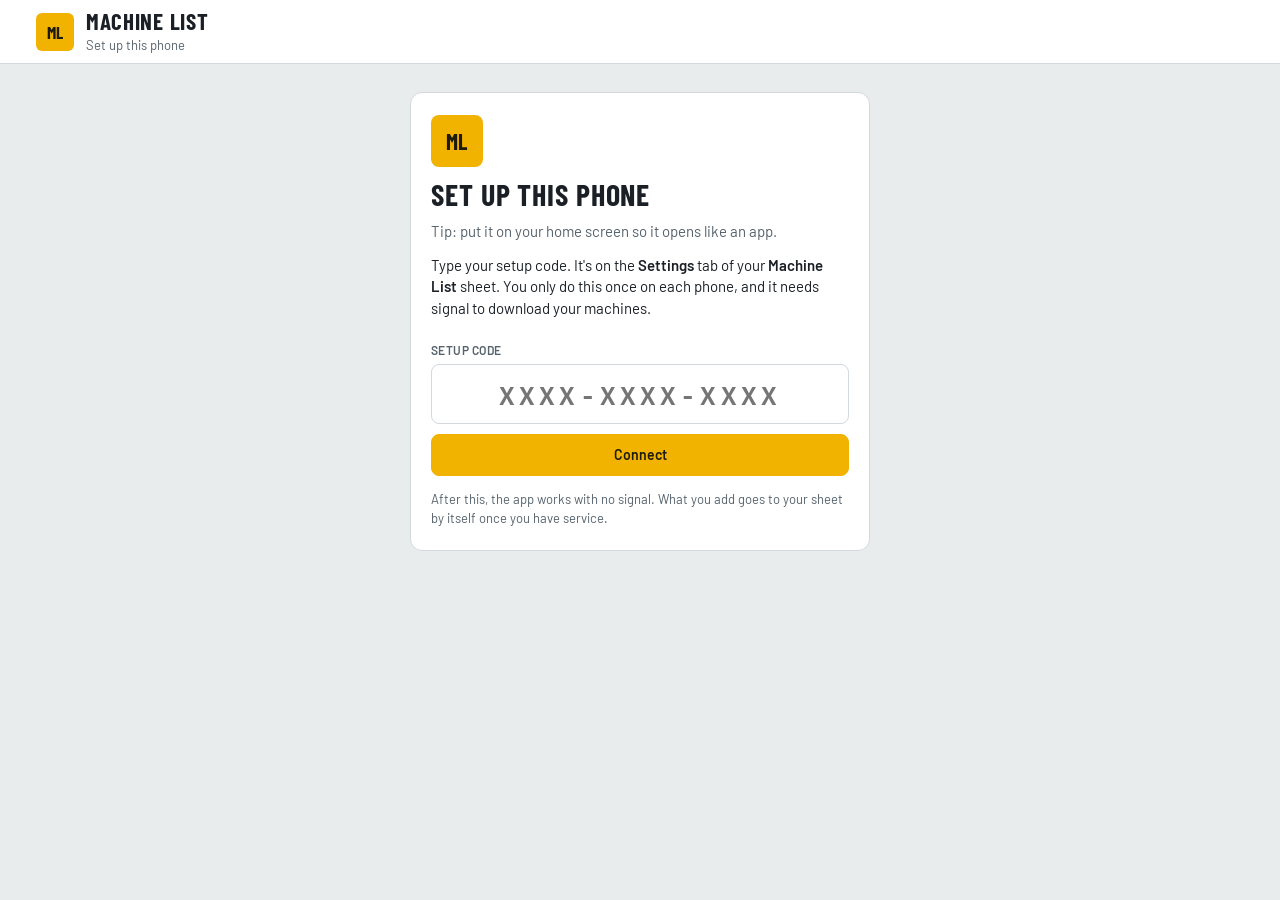
==== index.html @ 761a9145 "Machine List app: works offline, syncs to the private sheet Co-Authored-By: Claude Opus 5.5 <noreply" ====
<!DOCTYPE html>
<html lang="en">
<head>
<meta charset="utf-8">
<meta name="viewport" content="width=device-width, initial-scale=1, viewport-fit=cover">
<title>Machine List</title>
<meta name="description" content="Your machines, hours, service, parts and problems. Works with no signal.">
<meta name="theme-color" content="#FFFFFF" media="(prefers-color-scheme: light)">
<meta name="theme-color" content="#1A1E22" media="(prefers-color-scheme: dark)">
<meta name="mobile-web-app-capable" content="yes">
<meta name="apple-mobile-web-app-capable" content="yes">
<meta name="apple-mobile-web-app-title" content="Machines">
<meta name="apple-mobile-web-app-status-bar-style" content="default">
<meta name="format-detection" content="telephone=no">
<meta name="robots" content="noindex, nofollow">
<link rel="manifest" href="manifest.webmanifest">
<link rel="icon" type="image/png" sizes="192x192" href="icons/icon-192.png">
<link rel="apple-touch-icon" href="icons/apple-touch-icon.png">
<link rel="stylesheet" href="fonts/fonts.css">
<link rel="stylesheet" href="styles.css">
</head>
<body>
<header class="appbar">
  <div class="appbar-in">
    <div class="brand">
      <div class="brand-mark" id="brandMark" aria-hidden="true">ML</div>
      <div><h1 id="brandName">Machine List</h1><p id="subline">Loading…</p></div>
    </div>
    <nav class="tabs" id="tabs" role="tablist" aria-label="App sections" hidden>
      <button class="tab" role="tab" id="tab-fleet" data-tab="fleet" aria-selected="true">Fleet</button>
      <button class="tab" role="tab" id="tab-due" data-tab="due" aria-selected="false">Due <span class="count" id="dueCount" hidden></span></button>
      <button class="tab" role="tab" id="tab-changes" data-tab="changes" aria-selected="false">Changes <span class="count" id="chCount" hidden></span></button>
      <button class="me-btn" id="meBtn" data-tab="me" aria-pressed="false" aria-label="You: sync, app lock and backup" hidden>
        <svg viewBox="0 0 24 24" aria-hidden="true"><circle cx="12" cy="8" r="4"></circle><path d="M4 21c0-4 3.6-7 8-7s8 3 8 7"></path></svg><span id="meName">Me</span>
      </button>
    </nav>
  </div>
</header>
<main class="layout" id="layout" hidden>
  <section class="pane-list" aria-label="Equipment lists">
    <div id="view-fleet" class="stack">
      <div class="tools">
        <div class="summary" id="summary"></div>
        <div class="search-wrap">
          <svg viewBox="0 0 24 24" aria-hidden="true"><circle cx="11" cy="11" r="7"></circle><path d="m20 20-3.5-3.5"></path></svg>
          <input id="q" class="search" type="search" placeholder="Search name, make, bucket, serial…" aria-label="Search equipment" autocomplete="off">
        </div>
        <div class="chips" id="whoChips" role="group" aria-label="Show one kind of equipment"></div>
      </div>
      <div id="fleetBody" class="stack"></div>
    </div>
    <div id="view-due" class="stack" hidden></div>
    <div id="view-changes" class="stack" hidden></div>
    <div id="view-me" class="stack" hidden></div>
  </section>
  <section class="pane-detail" id="detail" aria-label="Unit details"></section>
</main>
<main class="signin" id="signin" hidden></main>
<div class="lock" id="lock" role="dialog" aria-modal="true" aria-label="App lock" hidden></div>
<div class="toast" id="toast" role="status" aria-live="polite"></div>
<noscript><p style="padding:16px">Machine List needs JavaScript turned on.</p></noscript>
<script src="version.js"></script>
<script src="config.js"></script>
<script src="core.js"></script>
<script src="sync-core.js"></script>
<script src="app.js"></script>
</body>
</html>
---- fonts/fonts.css ----
/* Fonts are stored with the app so it looks the same with no signal. */
@font-face { font-family: "Barlow Condensed"; font-style: normal; font-weight: 600; font-display: swap; src: url("barlow-condensed-latin-600-normal.woff2") format("woff2"); }
@font-face { font-family: "Barlow Condensed"; font-style: normal; font-weight: 700; font-display: swap; src: url("barlow-condensed-latin-700-normal.woff2") format("woff2"); }
@font-face { font-family: "Barlow"; font-style: normal; font-weight: 400; font-display: swap; src: url("barlow-latin-400-normal.woff2") format("woff2"); }
@font-face { font-family: "Barlow"; font-style: normal; font-weight: 500; font-display: swap; src: url("barlow-latin-500-normal.woff2") format("woff2"); }
@font-face { font-family: "Barlow"; font-style: normal; font-weight: 600; font-display: swap; src: url("barlow-latin-600-normal.woff2") format("woff2"); }
@font-face { font-family: "IBM Plex Mono"; font-style: normal; font-weight: 400; font-display: swap; src: url("ibm-plex-mono-latin-400-normal.woff2") format("woff2"); }
@font-face { font-family: "IBM Plex Mono"; font-style: normal; font-weight: 500; font-display: swap; src: url("ibm-plex-mono-latin-500-normal.woff2") format("woff2"); }
@font-face { font-family: "IBM Plex Mono"; font-style: normal; font-weight: 600; font-display: swap; src: url("ibm-plex-mono-latin-600-normal.woff2") format("woff2"); }
---- styles.css ----
/* Layout: sticky app bar with three tabs; on phones the list and a unit's page swap places,
   on wide screens the list sits beside the open unit. Machine-yellow ID plates, hour-meter digits.
   Same look as the crew equipment app; the private-app pieces (setup, PIN lock, sync) are at the end. */
:root {
  --bg: #E9ECEC;
  --surface: #FFFFFF;
  --surface-2: #F3F5F5;
  --ink: #1A2026;
  --ink-2: #56626C;
  --line: #D3D9DC;
  --accent: #F2B300;
  --accent-ink: #1E1A0C;
  --accent-soft: #FFF2C2;
  --rivet: #8A6A00;
  --focus: #0B63B6;
  --over: #B3261E;  --over-bg: #FBE7E5;
  --soon: #7A4F00;  --soon-bg: #FFEDC2;
  --ok: #22652A;    --ok-bg: #E2F1E3;
  --idle: #66717A;  --idle-bg: #EBEEF0;
  --shop: #1C7536;  --shop-bg: #D5F0DC;
  --prob: #C2410C;  --prob-bg: #FFE1CC;
  --meter-bg: #1A2026; --meter-fg: #F4F6F6; --meter-shade: rgba(0, 0, 0, .35);
  --shadow: 0 1px 2px rgba(16, 22, 28, .06), 0 6px 20px rgba(16, 22, 28, .07);
  --f-display: "Barlow Condensed", "Arial Narrow", "Roboto Condensed", sans-serif;
  --f-body: "Barlow", "Segoe UI", system-ui, -apple-system, sans-serif;
  --f-mono: "IBM Plex Mono", ui-monospace, "SFMono-Regular", Menlo, Consolas, monospace;
}
@media (prefers-color-scheme: dark) {
  :root:not([data-theme="light"]) {
    --bg: #111417; --surface: #1A1E22; --surface-2: #21262B; --ink: #E7EAEC; --ink-2: #A1ABB3; --line: #2F363C;
    --accent: #F2B300; --accent-ink: #1E1A0C; --accent-soft: #3A3014; --rivet: #7A5D00; --focus: #6FB2FF;
    --over: #FF8A80; --over-bg: #3B1D1B; --soon: #FFCB57; --soon-bg: #3A2E12; --ok: #7DD383; --ok-bg: #1B3220;
    --idle: #9AA4AC; --idle-bg: #262C31; --shop: #6ED38B; --shop-bg: #163421; --prob: #FF9A5A; --prob-bg: #40250F; --meter-bg: #07090B; --meter-fg: #E7EAEC; --meter-shade: rgba(0, 0, 0, .45);
    --shadow: 0 1px 2px rgba(0, 0, 0, .3), 0 6px 20px rgba(0, 0, 0, .25);
    color-scheme: dark;
  }
}
:root[data-theme="dark"] {
  --bg: #111417; --surface: #1A1E22; --surface-2: #21262B; --ink: #E7EAEC; --ink-2: #A1ABB3; --line: #2F363C;
  --accent: #F2B300; --accent-ink: #1E1A0C; --accent-soft: #3A3014; --rivet: #7A5D00; --focus: #6FB2FF;
  --over: #FF8A80; --over-bg: #3B1D1B; --soon: #FFCB57; --soon-bg: #3A2E12; --ok: #7DD383; --ok-bg: #1B3220;
  --idle: #9AA4AC; --idle-bg: #262C31; --shop: #6ED38B; --shop-bg: #163421; --prob: #FF9A5A; --prob-bg: #40250F; --meter-bg: #07090B; --meter-fg: #E7EAEC; --meter-shade: rgba(0, 0, 0, .45);
  --shadow: 0 1px 2px rgba(0, 0, 0, .3), 0 6px 20px rgba(0, 0, 0, .25);
  color-scheme: dark;
}

* { box-sizing: border-box; }
[hidden] { display: none !important; }
body { margin: 0; background: var(--bg); color: var(--ink); font: 400 15px/1.45 var(--f-body); -webkit-font-smoothing: antialiased; }
body::before { content: ""; position: fixed; inset: 0 0 auto; height: env(safe-area-inset-top, 0px); z-index: 10; background: var(--surface); }
button, input, select, textarea { font: inherit; color: inherit; }
button { cursor: pointer; }
:where(button, a, input, select, summary, textarea):focus-visible { outline: 3px solid var(--focus); outline-offset: 2px; }
h1, h2, h3 { text-wrap: balance; }
.num, .hrs, .plate, .pn { font-variant-numeric: tabular-nums; }

/* ---------- app bar */
.appbar { position: sticky; top: env(safe-area-inset-top, 0px); z-index: 6; background: var(--surface); border-bottom: 1px solid var(--line); }
.appbar-in { max-width: 1240px; margin: 0 auto; padding-block: 10px 0; padding-left: max(16px, env(safe-area-inset-left, 0px)); padding-right: max(16px, env(safe-area-inset-right, 0px)); display: flex; flex-wrap: wrap; align-items: flex-end; justify-content: space-between; gap: 6px 20px; }
.brand { display: flex; align-items: center; gap: 12px; min-width: 0; padding-bottom: 8px; }
.brand-mark { width: 38px; height: 38px; flex: none; border-radius: 6px; background: var(--accent); color: var(--accent-ink); display: grid; place-items: center; font: 700 17px/1 var(--f-display); letter-spacing: .02em; }
.brand h1 { margin: 0; font: 700 23px/1 var(--f-display); letter-spacing: .03em; text-transform: uppercase; }
.brand p { margin: 3px 0 0; font-size: 13px; color: var(--ink-2); }
.tabs { display: flex; gap: 2px; width: 100%; }
.tab { appearance: none; border: 0; background: none; color: var(--ink-2); font: 600 15px/1 var(--f-body); padding: 12px 12px 11px; border-bottom: 3px solid transparent; display: inline-flex; align-items: center; gap: 7px; }
.tab[aria-selected="true"] { color: var(--ink); border-bottom-color: var(--accent); }
.tab .count { font: 600 12px/1 var(--f-mono); padding: 3px 6px; border-radius: 999px; background: var(--idle-bg); color: var(--idle); }
.tab .count.hot { background: var(--over-bg); color: var(--over); }
.tab .count[hidden] { display: none; }
@media (min-width: 760px) { .tabs { width: auto; } }

/* ---------- layout */
.layout { max-width: 1240px; margin: 0 auto; padding-block: 16px 48px; padding-left: max(16px, env(safe-area-inset-left, 0px)); padding-right: max(16px, env(safe-area-inset-right, 0px)); display: grid; gap: 20px; }
.pane-list, .pane-detail { min-width: 0; display: grid; gap: 14px; align-content: start; }
@media (min-width: 980px) {
  html, body { height: 100%; overflow: hidden; }
  body { display: flex; flex-direction: column; }
  .appbar { position: relative; top: auto; flex: none; }
  .layout { flex: 1 1 auto; min-height: 0; width: 100%; grid-template-columns: 410px minmax(0, 1fr); grid-template-rows: minmax(0, 1fr); padding-block: 16px 0; }
  .pane-list, .pane-detail { min-height: 0; overflow-y: auto; overscroll-behavior: contain; padding-bottom: 28px; }
  .pane-list { padding-right: 4px; }
  .back { display: none !important; }
}
@media (max-width: 979px) {
  body.detail-open .pane-list { display: none; }
  body:not(.detail-open) .pane-detail { display: none; }
}

/* ---------- shared pieces */
.card { background: var(--surface); border: 1px solid var(--line); border-radius: 12px; }
.card-pad { padding: 14px 16px; }
.eyebrow { font: 600 12px/1 var(--f-body); letter-spacing: .08em; text-transform: uppercase; color: var(--ink-2); }
.plate { position: relative; display: inline-flex; align-items: center; white-space: nowrap; font: 600 12px/1 var(--f-mono); letter-spacing: .03em; color: var(--accent-ink); background: var(--accent); padding: 5px 7px 5px 13px; border-radius: 3px; }
.plate::before { content: ""; position: absolute; left: 5px; top: 50%; width: 4px; height: 4px; margin-top: -2px; border-radius: 50%; background: var(--rivet); }
.plate.lg { font-size: 14px; padding: 6px 9px 6px 15px; }
.pill { display: inline-block; white-space: nowrap; font: 600 11px/1 var(--f-body); letter-spacing: .07em; text-transform: uppercase; padding: 5px 8px; border-radius: 999px; background: var(--idle-bg); color: var(--idle); }
.pill.over { background: var(--over-bg); color: var(--over); }
.pill.soon { background: var(--soon-bg); color: var(--soon); }
.pill.ok { background: var(--ok-bg); color: var(--ok); }
.pill.need { background: var(--accent-soft); color: var(--soon); }
.btn { appearance: none; border: 1px solid var(--line); background: var(--surface); color: var(--ink); font: 600 14px/1 var(--f-body); padding: 11px 14px; min-height: 42px; border-radius: 8px; display: inline-flex; align-items: center; justify-content: center; gap: 6px; }
.btn:hover { background: var(--surface-2); }
.btn.primary { background: var(--accent); border-color: var(--accent); color: var(--accent-ink); }
.btn.primary:hover { filter: brightness(.96); }
.btn.quiet { border-color: transparent; background: transparent; color: var(--ink-2); }
.btn.small { min-height: 34px; padding: 8px 11px; font-size: 13px; }
.btn[disabled] { opacity: .5; cursor: default; }
.row-actions { display: flex; flex-wrap: wrap; gap: 8px; }
.muted { color: var(--ink-2); }
.empty-state { padding: 28px 20px; text-align: center; color: var(--ink-2); }
.empty-state h3 { margin: 0 0 6px; font: 700 20px/1.1 var(--f-display); color: var(--ink); text-transform: uppercase; letter-spacing: .03em; }
.empty-state p { margin: 0 auto; max-width: 42ch; }

/* ---------- fleet tools */
.tools { display: grid; gap: 10px; }
.search { width: 100%; min-height: 46px; border: 1px solid var(--line); background: var(--surface); border-radius: 10px; padding: 10px 14px 10px 40px; font-size: 16px; background-image: linear-gradient(transparent, transparent); }
.search-wrap { position: relative; }
.search-wrap svg { position: absolute; left: 13px; top: 50%; transform: translateY(-50%); width: 18px; height: 18px; stroke: var(--ink-2); fill: none; stroke-width: 2; pointer-events: none; }
.chips { display: flex; gap: 6px; overflow-x: auto; padding-bottom: 2px; scrollbar-width: none; }
.chips::-webkit-scrollbar { display: none; }
.chip { appearance: none; flex: none; border: 1px solid var(--line); background: var(--surface); color: var(--ink-2); font: 600 13px/1 var(--f-body); padding: 8px 11px; border-radius: 999px; display: inline-flex; gap: 6px; align-items: center; }
.chip[aria-pressed="true"] { background: var(--ink); border-color: var(--ink); color: var(--surface); }
.chip .n { font: 600 12px/1 var(--f-mono); opacity: .75; }
.summary { display: grid; grid-template-columns: repeat(3, minmax(0, 1fr)); gap: 8px; }
.sum { appearance: none; text-align: left; border: 1px solid var(--line); background: var(--surface); border-radius: 10px; padding: 10px 12px; display: grid; gap: 4px; }
.sum b { font: 700 26px/1 var(--f-display); }
.sum span { font-size: 12px; color: var(--ink-2); text-transform: uppercase; letter-spacing: .06em; font-weight: 600; }
.sum.over b { color: var(--over); } .sum.soon b { color: var(--soon); }
.sum[aria-pressed="true"] { outline: 2px solid var(--ink); outline-offset: -1px; }

/* ---------- fleet list */
.group { background: var(--surface); border: 1px solid var(--line); border-radius: 12px; overflow: hidden; }
.group-h { display: flex; justify-content: space-between; align-items: baseline; gap: 10px; padding: 10px 14px 9px; background: var(--surface-2); border-bottom: 1px solid var(--line); }
.group-h h2 { margin: 0; font: 700 16px/1 var(--f-display); letter-spacing: .07em; text-transform: uppercase; }
.group-h span { font: 500 12px/1 var(--f-mono); color: var(--ink-2); }
.unit-row { position: relative; appearance: none; width: 100%; display: grid; grid-template-columns: 64px minmax(0, 1fr) auto; align-items: center; gap: 12px; text-align: left; border: 0; border-top: 1px solid var(--line); background: var(--surface); padding: 11px 14px; }
.unit-row:first-of-type { border-top: 0; }
.unit-row:hover { background: var(--surface-2); }
.unit-row[aria-current="true"] { background: var(--accent-soft); }
.u-main { min-width: 0; display: grid; gap: 2px; }
.u-name { font: 700 19px/1.1 var(--f-display); letter-spacing: .01em; overflow-wrap: anywhere; }
.u-sub { font-size: 13px; color: var(--ink-2); white-space: nowrap; overflow: hidden; text-overflow: ellipsis; }
.u-side { display: grid; justify-items: end; gap: 5px; }
.hrs { font: 500 12px/1 var(--f-mono); color: var(--ink-2); white-space: nowrap; }
.unit-row .plate { justify-self: start; }

/* ---------- unit page */
.d-head { display: grid; gap: 10px; }
.back { justify-self: start; }
.d-title { display: grid; gap: 8px; }
.d-title h2 { margin: 0; font: 700 34px/1 var(--f-display); letter-spacing: .01em; overflow-wrap: anywhere; }
.d-title .line { display: flex; flex-wrap: wrap; align-items: center; gap: 8px 10px; }
.d-meta { margin: 0; color: var(--ink-2); }
.meter-card { display: grid; gap: 12px; }
.meter-top { display: flex; flex-wrap: wrap; align-items: center; justify-content: space-between; gap: 12px; }
.meter { display: flex; gap: 3px; }
.meter span { display: inline-grid; place-items: center; width: 30px; height: 42px; border-radius: 3px; background: var(--meter-bg); color: var(--meter-fg); font: 500 25px/1 var(--f-mono); box-shadow: inset 0 -14px 12px -8px var(--meter-shade), inset 0 12px 10px -8px var(--meter-shade); }
.meter.dim span { color: var(--ink-2); }
.meter-sub { font-size: 13px; color: var(--ink-2); }
.meter-sub b { color: var(--ink); font-weight: 600; }
.card h3 { margin: 0; font: 700 18px/1 var(--f-display); letter-spacing: .06em; text-transform: uppercase; }
.card-h { display: flex; justify-content: space-between; align-items: center; gap: 10px; }

.svc-list { display: grid; }
.svc { padding: 12px 0; border-top: 1px solid var(--line); display: grid; gap: 6px; }
.svc:first-child { border-top: 0; padding-top: 4px; }
.svc-top { display: flex; justify-content: space-between; align-items: center; gap: 10px; }
.svc-name { font-weight: 600; }
.svc-line { font-size: 13px; color: var(--ink-2); }
.svc-line b { color: var(--ink); font-weight: 600; font-variant-numeric: tabular-nums; }

.att-list { display: flex; flex-wrap: wrap; gap: 8px; }
.att { display: inline-flex; align-items: center; gap: 6px; border: 1px solid var(--line); background: var(--surface-2); border-radius: 8px; padding: 7px 10px; font-weight: 500; }
.att button { border: 0; background: none; color: var(--ink-2); padding: 0 2px; font-size: 18px; line-height: 1; }

.sec { background: var(--surface); border: 1px solid var(--line); border-radius: 12px; overflow: hidden; }
.sec > summary { list-style: none; display: flex; align-items: center; justify-content: space-between; gap: 10px; padding: 13px 16px; cursor: pointer; }
.sec > summary::-webkit-details-marker { display: none; }
.sec > summary h3 { margin: 0; font: 700 17px/1 var(--f-display); letter-spacing: .06em; text-transform: uppercase; }
.sec > summary .fill { font: 500 12px/1 var(--f-mono); color: var(--ink-2); white-space: nowrap; }
.sec > summary::after { content: ""; flex: none; width: 9px; height: 9px; border-right: 2px solid var(--ink-2); border-bottom: 2px solid var(--ink-2); transform: rotate(45deg); margin: -4px 4px 0 0; transition: transform .15s; }
.sec[open] > summary::after { transform: rotate(-135deg); margin-top: 4px; }
.sec > summary .grow { flex: 1; display: flex; justify-content: space-between; align-items: center; gap: 10px; min-width: 0; }
.f-row { display: grid; grid-template-columns: minmax(0, 1fr) minmax(0, 1.25fr); gap: 4px 14px; align-items: center; padding: 8px 16px; border-top: 1px solid var(--line); }
.f-label { font-size: 13px; color: var(--ink-2); display: flex; flex-wrap: wrap; align-items: center; gap: 6px; }
.f-val { appearance: none; border: 0; background: none; text-align: left; padding: 6px 8px; margin: 0 -8px; border-radius: 6px; min-height: 34px; font-weight: 500; overflow-wrap: anywhere; display: flex; align-items: center; gap: 8px; flex-wrap: wrap; }
.f-val:hover { background: var(--surface-2); }
.f-val.pn { font-family: var(--f-mono); font-size: 14px; }
.f-val.empty { color: var(--ink-2); font-weight: 400; }
.f-val.ro { cursor: default; }
.f-val.ro:hover { background: none; }
.f-row.na .f-label, .f-row.na .f-val { opacity: .55; }
.flag { font: 600 10px/1 var(--f-body); letter-spacing: .07em; text-transform: uppercase; color: var(--soon); background: var(--accent-soft); border-radius: 4px; padding: 3px 5px; }
@media (max-width: 460px) { .f-row { grid-template-columns: 1fr; padding-block: 9px; } .f-val { margin: 0 -8px; } }

.editor { display: grid; gap: 10px; padding: 10px 0 2px; grid-column: 1 / -1; }
.editor .inputs { display: grid; gap: 10px; grid-template-columns: repeat(auto-fit, minmax(150px, 1fr)); }
.editor label { display: grid; gap: 5px; font-size: 12px; font-weight: 600; letter-spacing: .04em; text-transform: uppercase; color: var(--ink-2); }
.editor input, .editor select, .editor textarea { width: 100%; min-height: 44px; border: 1px solid var(--line); background: var(--surface); border-radius: 8px; padding: 9px 11px; font-size: 16px; text-transform: none; letter-spacing: 0; font-weight: 400; color: var(--ink); }
.editor textarea { min-height: 80px; resize: vertical; }
.editor .hint { font-size: 13px; color: var(--ink-2); margin: 0; }
.editor .warn { font-size: 13px; color: var(--over); margin: 0; font-weight: 600; }
.toggle { display: flex; align-items: center; gap: 10px; padding: 4px 2px; color: var(--ink-2); font-size: 14px; }
.toggle input { width: 20px; height: 20px; accent-color: var(--accent); }

/* ---------- due + changes */
.list { display: grid; }
.item { appearance: none; width: 100%; text-align: left; border: 0; border-top: 1px solid var(--line); background: var(--surface); padding: 12px 14px; display: grid; grid-template-columns: 64px minmax(0, 1fr) auto; gap: 12px; align-items: center; }
.item:first-child { border-top: 0; }
button.item:hover { background: var(--surface-2); }
.item .t { font-weight: 600; overflow-wrap: anywhere; }
.item .s { font-size: 13px; color: var(--ink-2); overflow-wrap: anywhere; }
.ch { padding: 12px 14px; border-top: 1px solid var(--line); display: grid; gap: 6px; }
.ch:first-child { border-top: 0; }
.ch-top { display: flex; flex-wrap: wrap; align-items: center; gap: 8px; }
.ch-top .t { font: 700 18px/1 var(--f-display); flex: 1; min-width: 0; overflow-wrap: anywhere; }
.ch-field { font-size: 13px; color: var(--ink-2); }
.ch-diff { display: flex; flex-wrap: wrap; align-items: baseline; gap: 6px 10px; overflow-wrap: anywhere; }
.ch-diff .from { color: var(--ink-2); text-decoration: line-through; text-decoration-thickness: 1px; }
.ch-diff .arrow { color: var(--ink-2); }
.ch-diff .to { font-weight: 600; }
.ch-meta { font-size: 12px; color: var(--ink-2); }
.intro { display: grid; gap: 10px; }
.intro p { margin: 0; max-width: 62ch; }

.toast { position: fixed; left: 50%; bottom: calc(16px + env(safe-area-inset-bottom, 0px)); transform: translate(-50%, 20px); opacity: 0; pointer-events: none; z-index: 20; background: var(--ink); color: var(--surface); padding: 11px 16px; border-radius: 10px; font-weight: 500; box-shadow: var(--shadow); max-width: min(92vw, 520px); transition: opacity .2s, transform .2s; }
.toast.show { opacity: 1; transform: translate(-50%, 0); }
@media (prefers-reduced-motion: reduce) { .toast, .sec > summary::after { transition: none; } }
.stack { display: grid; gap: 14px; align-content: start; min-width: 0; }

/* ---------- location, problems, fuel */
.unit-row.at-shop { background: var(--shop-bg); box-shadow: inset 6px 0 0 var(--shop); }
.unit-row.has-problem { background: var(--prob-bg); box-shadow: inset 6px 0 0 var(--prob); }
.unit-row.at-shop:hover, .unit-row.has-problem:hover { filter: brightness(.97); }
.unit-row.at-shop[aria-current="true"], .unit-row.has-problem[aria-current="true"] { outline: 2px solid var(--accent); outline-offset: -2px; }
.tag { display: inline-block; font: 600 10.5px/1 var(--f-body); letter-spacing: .06em; text-transform: uppercase; padding: 3px 6px; border-radius: 4px; margin-right: 6px; vertical-align: 1px; color: var(--surface); }
.tag.shop { background: var(--shop); }
.tag.prob { background: var(--prob); }
.fuel-flag { position: relative; display: inline-flex; vertical-align: -3px; margin-left: 8px; color: var(--over); }
.fuel-flag svg { width: 19px; height: 19px; fill: none; stroke: currentColor; stroke-width: 2; stroke-linecap: round; stroke-linejoin: round; }
.sr { position: absolute; width: 1px; height: 1px; overflow: hidden; clip: rect(0 0 0 0); white-space: nowrap; }
.name-line { display: flex; align-items: center; flex-wrap: wrap; gap: 10px 18px; }
.name-line h2 { margin: 0; font: 700 34px/1 var(--f-display); letter-spacing: .01em; overflow-wrap: anywhere; min-width: 0; }
.fuel-btn { margin-left: auto; appearance: none; display: inline-flex; align-items: center; gap: 6px; border: 1px solid var(--line); background: var(--surface); color: var(--ink-2); border-radius: 999px; padding: 6px 12px 6px 9px; min-height: 36px; font: 600 13px/1 var(--f-body); }
.fuel-btn svg { width: 18px; height: 18px; fill: none; stroke: currentColor; stroke-width: 2; stroke-linecap: round; stroke-linejoin: round; }
.fuel-btn.on { background: var(--over-bg); border-color: var(--over); color: var(--over); }
.fuel-note { margin: 0; font-size: 13px; font-weight: 600; color: var(--over); }
.loc-card, .prob-card { display: grid; gap: 10px; }
.loc-card.shop { border-color: var(--shop); box-shadow: inset 6px 0 0 var(--shop); }
.loc-now { display: flex; flex-wrap: wrap; align-items: center; gap: 8px 12px; font: 700 26px/1.15 var(--f-display); letter-spacing: .01em; overflow-wrap: anywhere; }
.loc-now .loc-none { font: 400 15px/1.4 var(--f-body); }
.pill.shop { background: var(--shop-bg); color: var(--shop); }
.btn.warn { border-color: var(--prob); color: var(--prob); background: var(--surface); }
.btn.warn:hover { background: var(--prob-bg); }
.btn.warn.solid { background: var(--prob); color: var(--surface); }
.prob-card.has { border-color: var(--prob); box-shadow: inset 6px 0 0 var(--prob); }
.prob-count { display: inline-block; margin-left: 6px; padding: 3px 6px; border-radius: 4px; background: var(--prob); color: var(--surface); letter-spacing: .05em; }
.prob-list { display: grid; }
.prob-item { padding: 10px 0; border-top: 1px solid var(--line); display: grid; gap: 6px; }
.prob-list .prob-item:first-child { border-top: 0; padding-top: 2px; }
.prob-text { margin: 0; white-space: pre-wrap; overflow-wrap: anywhere; font-weight: 500; }
.prob-meta { font-size: 12px; color: var(--ink-2); }
details.fixed > summary { cursor: pointer; color: var(--ink-2); font-size: 13px; font-weight: 600; padding: 4px 0; }
.chips.wrap { flex-wrap: wrap; overflow: visible; }
.sum b { font-size: 24px; }
.sum.problem b { color: var(--prob); }
.sum.shop b { color: var(--shop); }
.sum.fuel b { color: var(--over); }

/* ---------- header person button, sign-in, me */
.tabs { align-items: center; }
.me-btn { margin-left: auto; flex: none; appearance: none; display: inline-flex; align-items: center; justify-content: center; gap: 6px; border: 1px solid var(--line); background: var(--surface); color: var(--ink); border-radius: 999px; padding: 6px 13px 6px 9px; min-height: 38px; min-width: 40px; font: 600 14px/1 var(--f-body); max-width: 40vw; }
.me-btn span { overflow: hidden; text-overflow: ellipsis; white-space: nowrap; }
.me-btn svg { flex: none; width: 20px; height: 20px; fill: none; stroke: currentColor; stroke-width: 2; stroke-linecap: round; }
.me-btn[aria-pressed="true"] { background: var(--ink); border-color: var(--ink); color: var(--surface); }
@media (max-width: 479px) { .me-btn { padding: 8px; } .me-btn span { display: none; } .tab { padding-inline: 10px; } }
@media (min-width: 760px) { .me-btn { margin-left: 14px; } }
.u-sub { white-space: normal; display: -webkit-box; -webkit-box-orient: vertical; -webkit-line-clamp: 2; line-clamp: 2; }
#subline.warn { color: var(--prob); font-weight: 600; }

.signin { display: grid; justify-items: center; align-content: start; padding: 28px 16px 48px; }
@media (min-width: 980px) { .signin { flex: 1 1 auto; overflow-y: auto; } }
.signin-card { width: min(100%, 440px); display: grid; gap: 12px; padding: 22px 20px; }
.signin-card h2 { margin: 0; font: 700 30px/1 var(--f-display); letter-spacing: .03em; text-transform: uppercase; }
.signin-card p { margin: 0; }
.signin-msg { font-weight: 600; color: var(--prob); }
.brand-mark.lg { width: 52px; height: 52px; font-size: 22px; border-radius: 8px; }
.code-input { font: 600 26px/1 var(--f-mono) !important; letter-spacing: .16em !important; text-transform: uppercase !important; text-align: center; }
.btn.wide { width: 100%; }
.small { font-size: 13px; }
.warn-text { margin: 0; color: var(--prob); font-weight: 600; font-size: 14px; }

.me-card, .crew { display: grid; gap: 12px; }
.me-card p, .crew p { margin: 0; }
.me-name { display: flex; flex-wrap: wrap; align-items: center; gap: 8px 12px; font: 700 30px/1.05 var(--f-display); letter-spacing: .01em; overflow-wrap: anywhere; }
.link-box { width: 100%; min-height: 42px; border: 1px solid var(--line); border-radius: 8px; background: var(--surface-2); color: var(--ink); padding: 9px 11px; font: 13px/1.3 var(--f-mono); }
a.btn { text-decoration: none; }
.howto > summary { cursor: pointer; font-weight: 600; padding: 2px 0; }
.howto ol { margin: 8px 0 0; padding-left: 22px; display: grid; gap: 6px; }
.btn.danger { border-color: var(--over); color: var(--over); background: var(--over-bg); }
.ch.stale { opacity: .72; }
.ch.stale .to { font-weight: 500; }
.editor .inputs.one { grid-template-columns: minmax(0, 1fr); }
.tip { display: grid; grid-template-columns: minmax(0, 1fr) auto; gap: 10px; align-items: start; border-color: var(--accent); background: var(--accent-soft); }
.tip p { margin: 0; }
.tip b { font-weight: 600; }
@media (max-width: 379px) { .brand h1 { font-size: 20px; } .brand-mark { width: 34px; height: 34px; font-size: 15px; } }

/* ---------- Due list text on two lines; open sections keep full height on a laptop */
.item .t, .item .s { display: block; }
.item .s { margin-top: 2px; }
@media (min-width: 980px) { .pane-list, .pane-detail { grid-auto-rows: max-content; } }

/* ---------- attachments with it: which of a machine's attachments are with it right now */
.attw-list .att { font-size: 16px; font-weight: 600; padding: 8px 12px; background: var(--accent-soft); border-color: transparent; }
.attw-none { margin: 0; }
.editor .picks { border: 0; margin: 0; padding: 0; min-width: 0; display: grid; gap: 8px; }
.editor .picks legend { padding: 0; margin-bottom: 8px; font-size: 12px; font-weight: 600; letter-spacing: .04em; text-transform: uppercase; color: var(--ink-2); }
.editor label.pick { display: flex; align-items: center; gap: 12px; min-height: 52px; padding: 10px 14px; border: 1px solid var(--line); border-radius: 10px; background: var(--surface); font: 600 16px/1.25 var(--f-body); letter-spacing: 0; text-transform: none; color: var(--ink); cursor: pointer; }
.editor label.pick input { flex: none; width: 22px; height: 22px; min-height: 0; margin: 0; padding: 0; accent-color: var(--accent); }
.editor label.pick:has(input:checked) { border-color: var(--accent); background: var(--accent-soft); }
.editor label.pick span { min-width: 0; overflow-wrap: anywhere; }
.attw-card .meter-top { flex-wrap: nowrap; }
.attw-card .meter-top .eyebrow { flex: 1 1 auto; min-width: 0; line-height: 1.35; }
.attw-card .meter-top .btn { flex: none; }
/* ---------- state inspection: yellow the 3 months before it runs out, red in the last month and after */
.insp-card.soon { border-color: var(--accent); box-shadow: inset 6px 0 0 var(--accent); background: var(--soon-bg); }
.insp-card.over { border-color: var(--over); box-shadow: inset 6px 0 0 var(--over); background: var(--over-bg); }
.insp-card .pill.soon { background: var(--accent); color: var(--accent-ink); }
.insp-card .pill.over { background: var(--over); color: var(--surface); }
.tag.insp-soon { background: var(--accent); color: var(--accent-ink); }
.tag.insp-over { background: var(--over); }
.insp-card .meter-top { flex-wrap: nowrap; }
.insp-card .meter-top .eyebrow { flex: 1 1 auto; min-width: 0; line-height: 1.35; }
.insp-card .meter-top .btn { flex: none; }

/* =================================================================== private app: works with no signal */
html { -webkit-text-size-adjust: 100%; text-size-adjust: 100%; }
body { overscroll-behavior-y: none; }
.brand-mark svg { width: 26px; height: 26px; }
.brand-mark.lg svg { width: 34px; height: 34px; }
#subline.quiet-off { color: var(--ink-2); }
#subline .dot { display: inline-block; width: 7px; height: 7px; border-radius: 50%; margin-right: 6px; vertical-align: 1px; background: var(--ok); }
#subline .dot.off { background: var(--ink-2); }
#subline .dot.wait { background: var(--prob); }
.me-btn svg.gear { stroke-width: 1.8; }

/* setup */
.setup-card { width: min(100%, 460px); }
.install-steps { display: grid; gap: 10px; }
.install-steps ol { margin: 0; padding-left: 22px; display: grid; gap: 6px; }
.install-steps .os { font: 700 15px/1.2 var(--f-display); letter-spacing: .05em; text-transform: uppercase; }
.share-ico { display: inline-block; width: 17px; height: 17px; vertical-align: -3px; fill: none; stroke: currentColor; stroke-width: 2; stroke-linecap: round; stroke-linejoin: round; }
.setup-done { display: grid; gap: 6px; padding: 12px 14px; border-radius: 10px; background: var(--ok-bg); color: var(--ok); font-weight: 600; }

/* PIN lock */
.lock { position: fixed; inset: 0; z-index: 40; background: var(--bg); overflow-y: auto; display: grid; justify-items: center; align-content: center; padding: calc(24px + env(safe-area-inset-top, 0px)) 16px calc(24px + env(safe-area-inset-bottom, 0px)); }
.lock-card { width: min(100%, 340px); display: grid; justify-items: center; gap: 18px; text-align: center; }
.lock-card h2 { margin: 0; font: 700 28px/1.05 var(--f-display); letter-spacing: .03em; text-transform: uppercase; }
.lock-card p { margin: 0; }
.lock-sub { color: var(--ink-2); min-height: 1.45em; }
.lock-sub.bad { color: var(--over); font-weight: 600; }
.pin-dots { display: flex; gap: 16px; padding: 4px 0; }
.pin-dots span { width: 16px; height: 16px; border-radius: 50%; border: 2px solid var(--ink-2); }
.pin-dots span.on { background: var(--ink); border-color: var(--ink); }
.pin-dots.shake { animation: pin-shake .38s; }
@keyframes pin-shake { 0%, 100% { transform: translateX(0); } 20%, 60% { transform: translateX(-9px); } 40%, 80% { transform: translateX(9px); } }
@media (prefers-reduced-motion: reduce) { .pin-dots.shake { animation: none; } }
.pad { display: grid; grid-template-columns: repeat(3, 74px); gap: 14px 22px; }
.pad button { width: 74px; height: 74px; border-radius: 50%; border: 1px solid var(--line); background: var(--surface); color: var(--ink); font: 500 30px/1 var(--f-mono); -webkit-tap-highlight-color: transparent; touch-action: manipulation; }
.pad button:active { background: var(--accent-soft); border-color: var(--accent); }
.pad button[disabled] { opacity: .45; }
.pad .blank { visibility: hidden; }
.pad .del { border-color: transparent; background: transparent; font: 600 15px/1 var(--f-body); color: var(--ink-2); }
.lock-links { display: flex; flex-wrap: wrap; justify-content: center; gap: 4px 18px; }
.link { appearance: none; border: 0; background: none; padding: 6px 2px; color: var(--focus); font: inherit; font-weight: 600; text-decoration: underline; text-underline-offset: 3px; cursor: pointer; }
.lock .editor { width: 100%; text-align: left; }
@media (max-height: 600px) { .pad { grid-template-columns: repeat(3, 62px); gap: 10px 18px; } .pad button { width: 62px; height: 62px; font-size: 26px; } }

/* settings */
.sync-lines { display: grid; gap: 6px; margin: 0; padding: 12px 14px; border-radius: 10px; background: var(--surface-2); }
.sync-lines div { display: flex; justify-content: space-between; gap: 12px; font-size: 14px; }
.sync-lines dt { color: var(--ink-2); }
.sync-lines dd { margin: 0; font-weight: 600; text-align: right; }
.sync-lines dd.wait { color: var(--prob); }
.sync-lines dd.ok { color: var(--ok); }
.me-card select { width: 100%; min-height: 44px; border: 1px solid var(--line); background: var(--surface); border-radius: 8px; padding: 9px 11px; font-size: 16px; color: var(--ink); }
.me-card label.field { display: grid; gap: 5px; font-size: 12px; font-weight: 600; letter-spacing: .04em; text-transform: uppercase; color: var(--ink-2); }
.ver-line { font-size: 12px; color: var(--ink-2); }

/* notices at the top of the list */
.notice { display: grid; grid-template-columns: minmax(0, 1fr) auto; gap: 10px; align-items: center; }
.notice p { margin: 0; }
.notice.upd { border-color: var(--focus); }
.notice.paused { border-color: var(--prob); background: var(--prob-bg); }
/* while the PIN screen is up, nothing behind it shows */
body.locked > header, body.locked > main { visibility: hidden; }
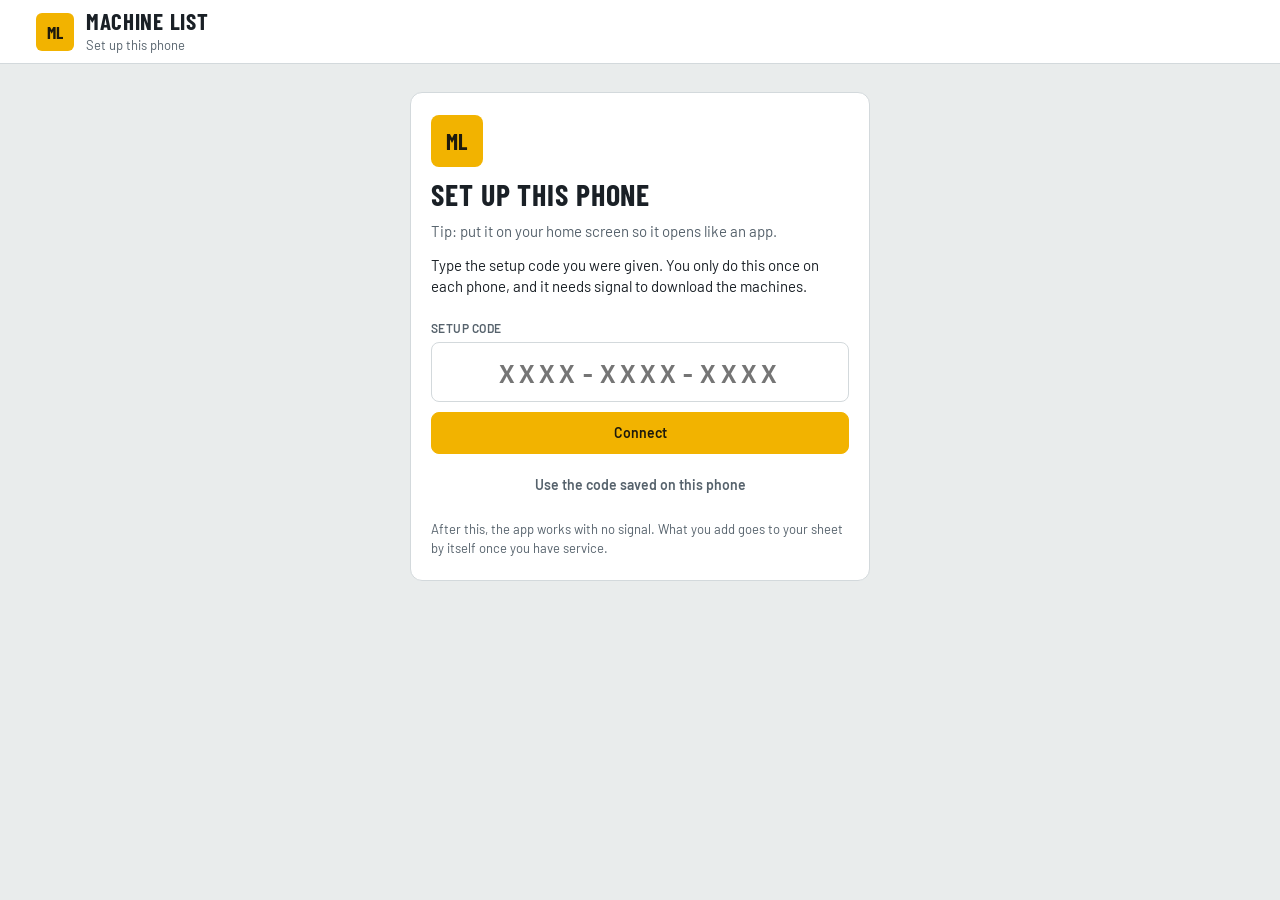
==== commit bc11f9fb: "Machine List: Add machine button above the search; the crew's new machines wait for approval Anyone " ====
--- a/index.html
+++ b/index.html
@@ -26,13 +26,14 @@
       <div class="brand-mark" id="brandMark" aria-hidden="true">ML</div>
       <div><h1 id="brandName">Machine List</h1><p id="subline">Loading…</p></div>
     </div>
+    <button class="me-btn" id="meBtn" data-tab="me" aria-pressed="false" aria-label="You: sync, app lock and backup" hidden>
+      <svg viewBox="0 0 24 24" aria-hidden="true"><circle cx="12" cy="8" r="4"></circle><path d="M4 21c0-4 3.6-7 8-7s8 3 8 7"></path></svg><span id="meName">Me</span>
+    </button>
     <nav class="tabs" id="tabs" role="tablist" aria-label="App sections" hidden>
       <button class="tab" role="tab" id="tab-fleet" data-tab="fleet" aria-selected="true">Fleet</button>
       <button class="tab" role="tab" id="tab-due" data-tab="due" aria-selected="false">Due <span class="count" id="dueCount" hidden></span></button>
       <button class="tab" role="tab" id="tab-changes" data-tab="changes" aria-selected="false">Changes <span class="count" id="chCount" hidden></span></button>
-      <button class="me-btn" id="meBtn" data-tab="me" aria-pressed="false" aria-label="You: sync, app lock and backup" hidden>
-        <svg viewBox="0 0 24 24" aria-hidden="true"><circle cx="12" cy="8" r="4"></circle><path d="M4 21c0-4 3.6-7 8-7s8 3 8 7"></path></svg><span id="meName">Me</span>
-      </button>
+      <button class="tab" role="tab" id="tab-approved" data-tab="approved" aria-selected="false">Approved <span class="count" id="apCount" hidden></span></button>
     </nav>
   </div>
 </header>
@@ -41,6 +42,7 @@
     <div id="view-fleet" class="stack">
       <div class="tools">
         <div class="summary" id="summary"></div>
+        <button class="add-machine" id="addMachine" type="button" data-action="add-machine" hidden><span class="add-plus" aria-hidden="true"><svg viewBox="0 0 24 24"><path d="M12 5v14M5 12h14"></path></svg></span><span>Add machine</span></button>
         <div class="search-wrap">
           <svg viewBox="0 0 24 24" aria-hidden="true"><circle cx="11" cy="11" r="7"></circle><path d="m20 20-3.5-3.5"></path></svg>
           <input id="q" class="search" type="search" placeholder="Search name, make, bucket, serial…" aria-label="Search equipment" autocomplete="off">
@@ -51,6 +53,7 @@
     </div>
     <div id="view-due" class="stack" hidden></div>
     <div id="view-changes" class="stack" hidden></div>
+    <div id="view-approved" class="stack" hidden></div>
     <div id="view-me" class="stack" hidden></div>
   </section>
   <section class="pane-detail" id="detail" aria-label="Unit details"></section>
--- a/styles.css
+++ b/styles.css
@@ -395,3 +395,100 @@
 .notice.paused { border-color: var(--prob); background: var(--prob-bg); }
 /* while the PIN screen is up, nothing behind it shows */
 body.locked > header, body.locked > main { visibility: hidden; }
+
+/* approved: changes ready for the master sheet, one block per unit */
+.ap-h { display: flex; align-items: center; gap: 9px; padding: 10px 14px 9px; background: var(--surface-2); border-bottom: 1px solid var(--line); }
+.ap-h .t { font: 700 18px/1.1 var(--f-display); min-width: 0; overflow-wrap: anywhere; }
+.ap-row { display: grid; grid-template-columns: minmax(0, 1fr) auto; gap: 8px 12px; align-items: start; padding: 11px 14px; border-top: 1px solid var(--line); }
+.ap-h + .ap-row { border-top: 0; }
+.ap-main { display: grid; gap: 5px; min-width: 0; }
+.ap-skip { font-size: 13px; font-weight: 600; color: var(--over); }
+.send-card { display: grid; gap: 10px; }
+.send-card p { margin: 0; }
+.send-card.confirm { border-color: var(--accent); background: var(--accent-soft); }
+.btn.decline { color: var(--over); border-color: var(--over); background: var(--surface); }
+.btn.decline:hover { background: var(--over-bg); }
+.intro .link { padding: 0; font-size: inherit; }
+
+/* app bar with four tabs: on a phone the person button sits up by the name, and the tabs share the row below */
+.appbar-in > .me-btn { order: 1; margin-left: auto; align-self: center; margin-bottom: 8px; }
+.appbar-in > .tabs { order: 2; }
+@media (max-width: 759px) {
+  .tabs { justify-content: space-between; overflow-x: auto; scrollbar-width: none; }
+  .tabs::-webkit-scrollbar { display: none; }
+  .tab { flex: none; padding-inline: 8px; white-space: nowrap; }
+}
+@media (max-width: 400px) {
+  .tab { font-size: 14px; padding-inline: 5px; gap: 5px; }
+  .tab .count { padding: 3px 5px; }
+}
+@media (min-width: 760px) {
+  .appbar-in > .tabs { order: 1; margin-left: auto; }
+  .appbar-in > .me-btn { order: 2; margin: 0 0 2px; align-self: flex-end; transform: translateY(-1px); }
+  .appbar-in { column-gap: 14px; }
+  .appbar-in > .brand { margin-right: 6px; }
+}
+@media (max-width: 759px) { .appbar-in > .brand { flex: 1 1 0; min-width: 0; } }
+
+/* Fleet list: a sideways swipe steps through the equipment tabs (the tab row above still scrolls sideways) */
+#fleetBody, #summary { touch-action: pan-y pinch-zoom; }
+.prob-text .pill { margin-left: 6px; vertical-align: 2px; white-space: nowrap; }
+
+/* ---------- press and hold: a long press is the app's, not the browser's text selection or menu */
+.unit-row, .chips .chip { -webkit-user-select: none; user-select: none; -webkit-touch-callout: none; }
+
+/* Quick buttons on a unit: a small control panel that opens under the row you held */
+.unit-row.qa-on { background: var(--accent-soft); box-shadow: inset 6px 0 0 var(--accent); }
+.qa { border-top: 1px solid var(--line); background: var(--surface-2); padding: 10px 12px 12px 14px; display: grid; gap: 12px; }
+.qa-head { display: flex; align-items: stretch; gap: 8px; }
+.qa-btns { flex: 1; min-width: 0; display: grid; grid-template-columns: repeat(var(--n, 3), minmax(0, 1fr)); gap: 8px; }
+.qa-btn { appearance: none; display: grid; justify-items: center; align-content: center; gap: 6px; min-height: 72px; padding: 10px 4px; border: 1px solid var(--line); border-radius: 10px; background: var(--surface); color: var(--ink); font: 600 14px/1.1 var(--f-body); touch-action: manipulation; -webkit-tap-highlight-color: transparent; }
+.qa-btn svg { width: 26px; height: 26px; fill: none; stroke: currentColor; stroke-width: 2; stroke-linecap: round; stroke-linejoin: round; }
+.qa-btn:active { background: var(--accent-soft); }
+.qa-btn[aria-pressed="true"] { border-color: var(--ink); box-shadow: inset 0 0 0 1px var(--ink); }
+.qa-btn.fuel { color: var(--over); }
+.qa-btn.fuel.needs { color: var(--ok); }
+.qa-btn span { color: var(--ink); }
+.qa-x { appearance: none; flex: none; width: 40px; border: 0; border-radius: 10px; background: none; color: var(--ink-2); font-size: 18px; }
+.qa-x:hover { background: var(--surface); }
+.qa .editor { padding: 0; }
+
+/* Update hours: the meter shows the new reading, with a big + beside it (one hour a tap) */
+.meter-line { display: flex; align-items: center; gap: 14px; flex-wrap: wrap; }
+.plus-btn { appearance: none; flex: none; display: grid; place-items: center; width: 84px; height: 60px; padding: 0 0 4px; border: 0; border-radius: 12px; background: var(--accent); color: var(--accent-ink); font: 700 46px/1 var(--f-display); box-shadow: 0 4px 0 var(--rivet); touch-action: manipulation; -webkit-tap-highlight-color: transparent; }
+.plus-btn:active { transform: translateY(3px); box-shadow: 0 1px 0 var(--rivet); }
+.plus-note { margin: -2px 0 0; font-size: 13px; color: var(--ink-2); font-variant-numeric: tabular-nums; }
+.meter-ed { padding-top: 0; gap: 12px; }
+.qa .meter span { width: 26px; height: 38px; font-size: 22px; }
+.qa .plus-btn { height: 56px; width: 80px; }
+
+/* Moving an equipment tab: it lifts, the others make room (and shuffle a little, like a phone's home screen) */
+.chips.arranging { padding-block: 6px; margin-block: -6px; }
+.chips.arranging .chip { transition: transform .16s ease; }
+.chips.arranging .chip.lifted { position: relative; z-index: 2; transition: none; background: var(--accent); border-color: var(--accent); color: var(--accent-ink); box-shadow: 0 6px 16px rgba(16, 22, 28, .24); }
+.chips.arranging .chip:not(.lifted):not([data-cat="all"]) { animation: chip-shuffle .28s ease-in-out infinite alternate; }
+@keyframes chip-shuffle { from { rotate: -1.4deg; } to { rotate: 1.4deg; } }
+@media (prefers-reduced-motion: reduce) { .chips.arranging .chip { animation: none !important; transition: none; } }
+
+/* + Add at the bottom of a tab: small on purpose */
+.add-row { display: flex; justify-content: center; padding: 2px 0 8px; }
+.add-unit { appearance: none; min-height: 36px; padding: 9px 15px; border: 1px dashed var(--ink-2); border-radius: 999px; background: transparent; color: var(--ink-2); font: 600 13px/1 var(--f-body); }
+.add-unit:hover { color: var(--ink); border-color: var(--ink); background: var(--surface); }
+.add-card .editor { padding: 0; gap: 12px; }
+.add-card .hint { margin: 0; }
+
+/* Add machine, right above the search: anyone can add one (a coworker's waits for approval) */
+.add-machine { appearance: none; width: 100%; min-height: 46px; display: flex; align-items: center; gap: 12px; padding: 5px 14px 5px 6px; border: 1px solid var(--line); border-radius: 10px; background: var(--surface); color: var(--ink); font: 600 16px/1 var(--f-body); text-align: left; cursor: pointer; touch-action: manipulation; -webkit-tap-highlight-color: transparent; }
+.add-machine .add-plus { flex: none; display: grid; place-items: center; width: 34px; height: 34px; border-radius: 7px; background: var(--accent); color: var(--accent-ink); }
+.add-machine svg { width: 20px; height: 20px; fill: none; stroke: currentColor; stroke-width: 2.6; stroke-linecap: round; }
+.add-machine:hover { border-color: var(--ink-2); }
+.add-machine:active { background: var(--accent-soft); }
+.tag.new { background: var(--accent); color: var(--accent-ink); }
+.new-card { display: grid; gap: 12px; border-color: var(--accent); background: var(--accent-soft); }
+.new-card p { margin: 0; max-width: 62ch; }
+.new-card b { font-weight: 600; }
+.add-like { display: grid; gap: 6px; }
+.add-like p { margin: 0; font-size: 13px; font-weight: 600; color: var(--ink-2); }
+.add-like .like { appearance: none; display: flex; align-items: center; gap: 10px; min-height: 44px; padding: 8px 12px; border: 1px solid var(--line); border-radius: 8px; background: var(--surface-2); color: var(--ink); font: 600 15px/1.2 var(--f-body); text-align: left; cursor: pointer; }
+.add-like .like span:last-child { min-width: 0; overflow: hidden; text-overflow: ellipsis; white-space: nowrap; }
+.add-like .like:hover { border-color: var(--ink-2); }
